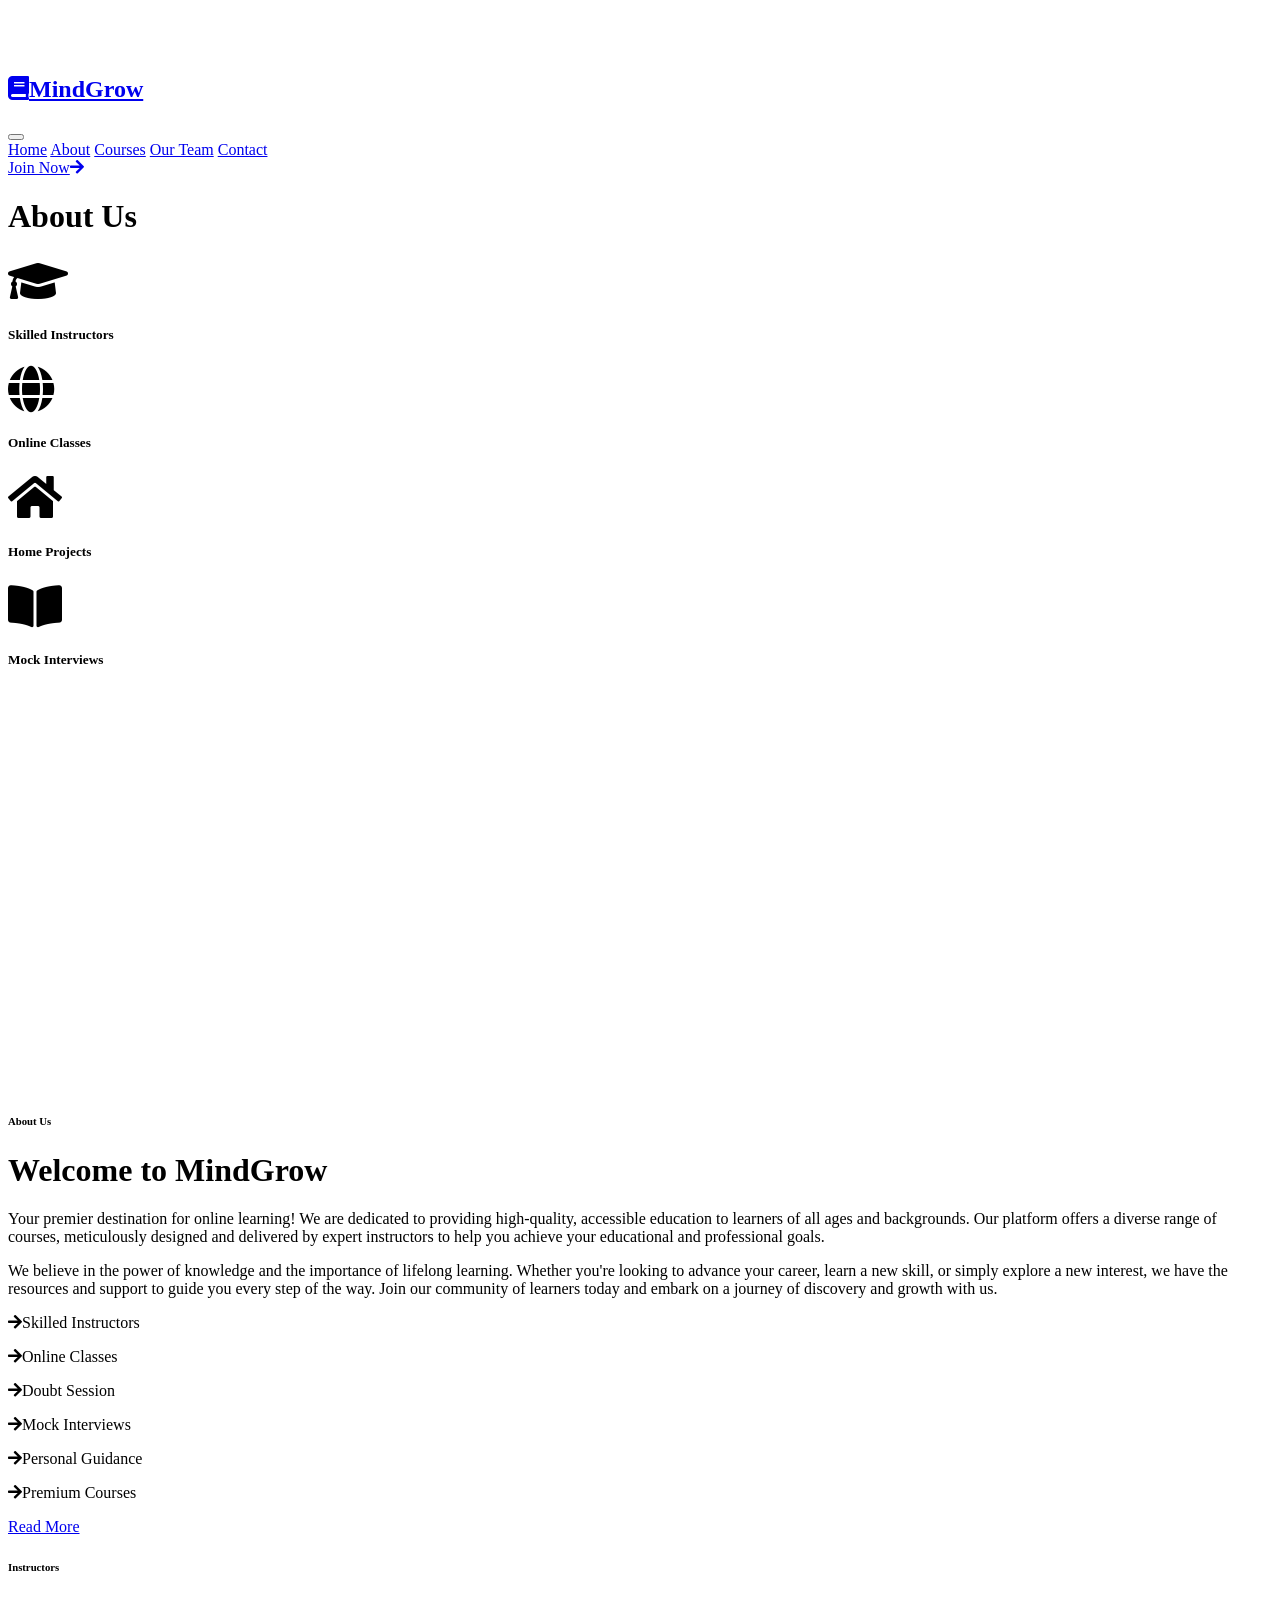
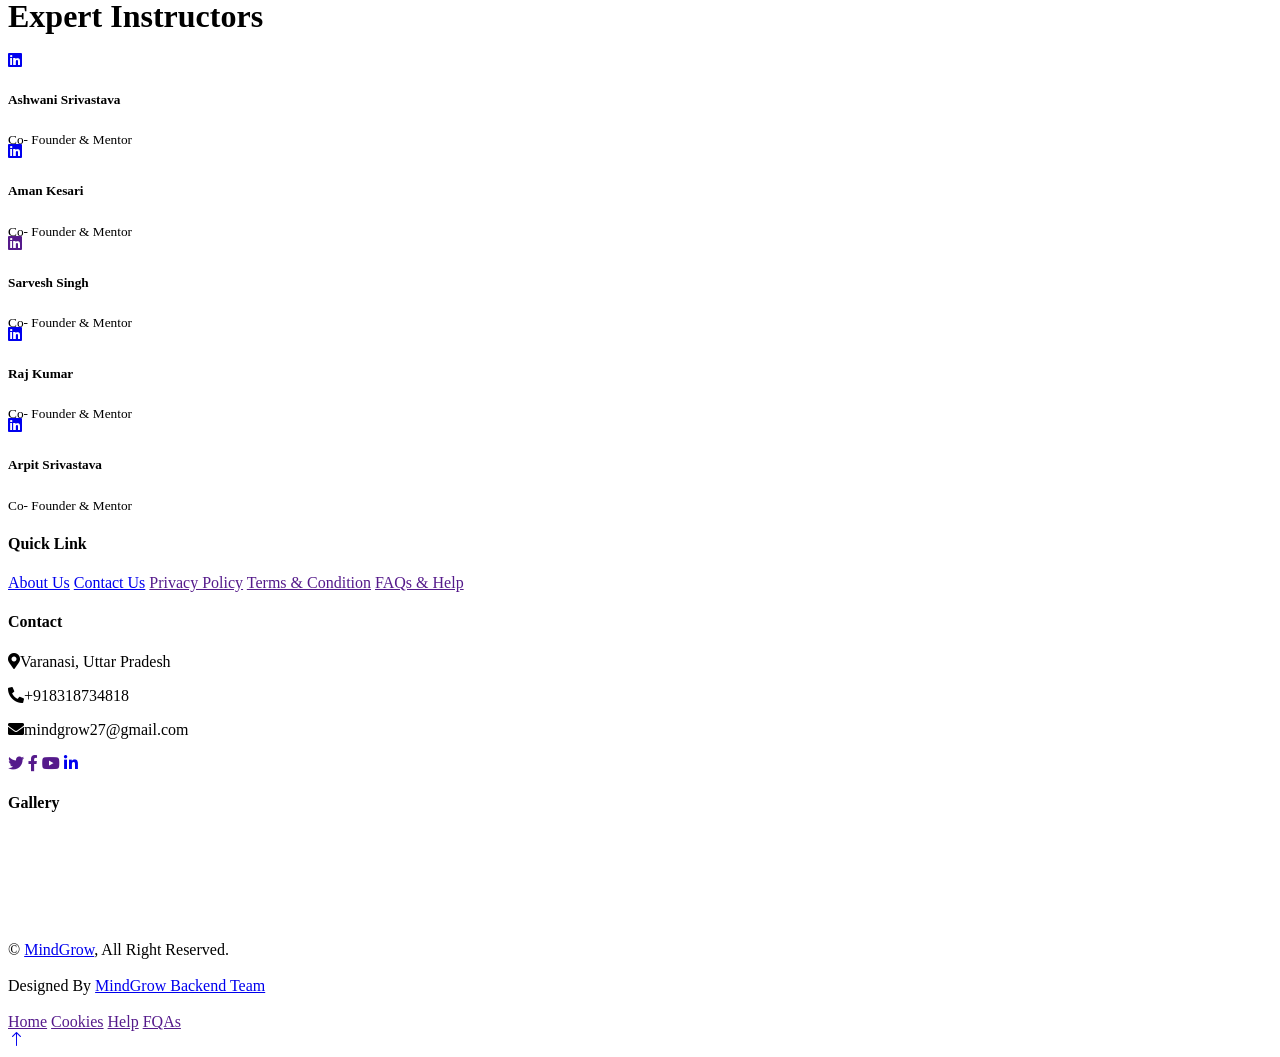
==== about.html @ df0142e1 "Add files via upload" ====
<!DOCTYPE html>
<html lang="en">

<head>
    <meta charset="utf-8">
    <title>MindGrow | About</title>
    <meta content="width=device-width, initial-scale=1.0" name="viewport">
    <meta content="" name="keywords">
    <meta content="" name="description">

    <!-- Favicon -->
    <link href="img/favicon.ico" rel="icon">

    <!-- Google Web Fonts -->
    <link rel="preconnect" href="https://fonts.googleapis.com">
    <link rel="preconnect" href="https://fonts.gstatic.com" crossorigin>
    <link href="https://fonts.googleapis.com/css2?family=Heebo:wght@400;500;600&family=Nunito:wght@600;700;800&display=swap" rel="stylesheet">

    <!-- Icon Font Stylesheet -->
    <link href="https://cdnjs.cloudflare.com/ajax/libs/font-awesome/5.10.0/css/all.min.css" rel="stylesheet">
    <link href="https://cdn.jsdelivr.net/npm/bootstrap-icons@1.4.1/font/bootstrap-icons.css" rel="stylesheet">

    <!-- Libraries Stylesheet -->
    <link href="lib/animate/animate.min.css" rel="stylesheet">
    <link href="lib/owlcarousel/assets/owl.carousel.min.css" rel="stylesheet">

    <!-- Customized Bootstrap Stylesheet -->
    <link href="css/bootstrap.min.css" rel="stylesheet">

    <!-- Template Stylesheet -->
    <link href="css/style.css" rel="stylesheet">
</head>

<body>
    <!-- Spinner Start -->
    <div id="spinner" class="show bg-white position-fixed translate-middle w-100 vh-100 top-50 start-50 d-flex align-items-center justify-content-center">
        <div class="spinner-border text-primary" style="width: 3rem; height: 3rem;" role="status">
            <span class="sr-only">Loading...</span>
        </div>
    </div>
    <!-- Spinner End -->


    <!-- Navbar Start -->
    <nav class="navbar navbar-expand-lg bg-white navbar-light shadow sticky-top p-0">
        <a href="index.html" class="navbar-brand d-flex align-items-center px-4 px-lg-5">
            <h2 class="m-0 text-primary"><i class="fa fa-book me-3"></i>MindGrow</h2>
        </a>
        <button type="button" class="navbar-toggler me-4" data-bs-toggle="collapse" data-bs-target="#navbarCollapse">
            <span class="navbar-toggler-icon"></span>
        </button>
        <div class="collapse navbar-collapse" id="navbarCollapse">
            <div class="navbar-nav ms-auto p-4 p-lg-0">
                <a href="index.html" class="nav-item nav-link">Home</a>
                <a href="about.html" class="nav-item nav-link active">About</a>
                <a href="courses.html" class="nav-item nav-link">Courses</a>
                <a href="team.html" class="nav-item nav-link">Our Team</a>
<!--                <div class="nav-item dropdown">-->
<!--                    <a href="#" class="nav-link dropdown-toggle" data-bs-toggle="dropdown">Pages</a>-->
<!--                    <div class="dropdown-menu fade-down m-0">-->
<!--                        <a href="team.html" class="dropdown-item">Our Team</a>-->
<!--                        <a href="testimonial.html" class="dropdown-item">Testimonial</a>-->
<!--                        <a href="404.html" class="dropdown-item">404 Page</a>-->
<!--                    </div>-->
<!--                </div>-->
                <a href="contact.html" class="nav-item nav-link">Contact</a>
            </div>
            <a href="https://forms.gle/4huRefKppdMYGSG97" class="btn btn-primary py-4 px-lg-5 d-none d-lg-block">Join Now<i class="fa fa-arrow-right ms-3"></i></a>
        </div>
    </nav>
    <!-- Navbar End -->


    <!-- Header Start -->
    <div class="container-fluid bg-primary py-5 mb-5 page-header">
        <div class="container py-5">
            <div class="row justify-content-center">
                <div class="col-lg-10 text-center">
                    <h1 class="display-3 text-white animated slideInDown">About Us</h1>
                    <nav aria-label="breadcrumb">
<!--                        <ol class="breadcrumb justify-content-center">-->
<!--                            <li class="breadcrumb-item"><a class="text-white" href="#">Home</a></li>-->
<!--                            <li class="breadcrumb-item"><a class="text-white" href="#">Pages</a></li>-->
<!--                            <li class="breadcrumb-item text-white active" aria-current="page">About</li>-->
<!--                        </ol>-->
                    </nav>
                </div>
            </div>
        </div>
    </div>
    <!-- Header End -->


    <!-- Service Start -->
    <div class="container-xxl py-5">
        <div class="container">
            <div class="row g-4">
                <div class="col-lg-3 col-sm-6 wow fadeInUp" data-wow-delay="0.1s">
                    <div class="service-item text-center pt-3">
                        <div class="p-4">
                            <i class="fa fa-3x fa-graduation-cap text-primary mb-4"></i>
                            <h5 class="mb-3">Skilled Instructors</h5>
<!--                            <p>Diam elitr kasd sed at elitr sed ipsum justo dolor sed clita amet diam</p>-->
                        </div>
                    </div>
                </div>
                <div class="col-lg-3 col-sm-6 wow fadeInUp" data-wow-delay="0.3s">
                    <div class="service-item text-center pt-3">
                        <div class="p-4">
                            <i class="fa fa-3x fa-globe text-primary mb-4"></i>
                            <h5 class="mb-3">Online Classes</h5>
<!--                            <p>Diam elitr kasd sed at elitr sed ipsum justo dolor sed clita amet diam</p>-->
                        </div>
                    </div>
                </div>
                <div class="col-lg-3 col-sm-6 wow fadeInUp" data-wow-delay="0.5s">
                    <div class="service-item text-center pt-3">
                        <div class="p-4">
                            <i class="fa fa-3x fa-home text-primary mb-4"></i>
                            <h5 class="mb-3">Home Projects</h5>
<!--                            <p>Diam elitr kasd sed at elitr sed ipsum justo dolor sed clita amet diam</p>-->
                        </div>
                    </div>
                </div>
                <div class="col-lg-3 col-sm-6 wow fadeInUp" data-wow-delay="0.7s">
                    <div class="service-item text-center pt-3">
                        <div class="p-4">
                            <i class="fa fa-3x fa-book-open text-primary mb-4"></i>
                            <h5 class="mb-3">Mock Interviews</h5>
<!--                            <p>Diam elitr kasd sed at elitr sed ipsum justo dolor sed clita amet diam</p>-->
                        </div>
                    </div>
                </div>
            </div>
        </div>
    </div>
    <!-- Service End -->


    <!-- About Start -->
    <div class="container-xxl py-5">
        <div class="container">
            <div class="row g-5">
                <div class="col-lg-6 wow fadeInUp" data-wow-delay="0.1s" style="min-height: 400px;">
                    <div class="position-relative h-100">
                        <img class="img-fluid position-absolute w-100 h-100" src="img/about.jpg" alt="" style="object-fit: cover;">
                    </div>
                </div>
                <div class="col-lg-6 wow fadeInUp" data-wow-delay="0.3s">
                    <h6 class="section-title bg-white text-start text-primary pe-3">About Us</h6>
                    <h1 class="mb-4">Welcome to MindGrow</h1>
                    <p class="mb-4">Your premier destination for online learning! We are dedicated to providing
                        high-quality, accessible education to learners of all ages and backgrounds. Our platform offers a
                        diverse range of courses, meticulously designed and delivered by expert instructors to help you
                        achieve your educational and professional goals.</p>
                    <p class="mb-4">We believe in the power of knowledge and the importance of lifelong learning. Whether
                        you're looking to advance your career, learn a new skill, or simply explore a new interest, we have
                        the resources and support to guide you every step of the way. Join our community of learners today
                        and embark on a journey of discovery and growth with us.</p>
                    <div class="row gy-2 gx-4 mb-4">
                        <div class="col-sm-6">
                            <p class="mb-0"><i class="fa fa-arrow-right text-primary me-2"></i>Skilled Instructors</p>
                        </div>
                        <div class="col-sm-6">
                            <p class="mb-0"><i class="fa fa-arrow-right text-primary me-2"></i>Online Classes</p>
                        </div>
                        <div class="col-sm-6">
                            <p class="mb-0"><i class="fa fa-arrow-right text-primary me-2"></i>Doubt Session</p>
                        </div>
                        <div class="col-sm-6">
                            <p class="mb-0"><i class="fa fa-arrow-right text-primary me-2"></i>Mock Interviews</p>
                        </div>
                        <div class="col-sm-6">
                            <p class="mb-0"><i class="fa fa-arrow-right text-primary me-2"></i>Personal Guidance</p>
                        </div>
                        <div class="col-sm-6">
                            <p class="mb-0"><i class="fa fa-arrow-right text-primary me-2"></i>Premium Courses</p>
                        </div>
                    </div>
                    <a class="btn btn-primary py-3 px-5 mt-2" href="courses.html">Read More</a>
                </div>
            </div>
        </div>
    </div>
    <!-- About End -->


    <!-- Team Start -->
    <div class="container-xxl py-5">
        <div class="container">
            <div class="text-center wow fadeInUp" data-wow-delay="0.1s">
                <h6 class="section-title bg-white text-center text-primary px-3">Instructors</h6>
                <h1 class="mb-5">Expert Instructors</h1>
            </div>
            <div class="row g-4">
                <div class="col-lg-3 col-md-6 wow fadeInUp" data-wow-delay="0.1s">
                    <div class="team-item bg-light">
                        <div class="overflow-hidden">
                            <img class="img-fluid" src="img/Ashwani.png" alt="">
                        </div>
                        <div class="position-relative d-flex justify-content-center" style="margin-top: -23px;">
                            <div class="bg-light d-flex justify-content-center pt-2 px-1">
                                <!--                                <a class="btn btn-sm-square btn-primary mx-1" href=""><i class="fab fa-facebook-f"></i></a>-->
                                <!--                                <a class="btn btn-sm-square btn-primary mx-1" href=""><i class="fab fa-twitter"></i></a>-->
                                <a class="btn btn-sm-square btn-primary mx-1" href="https://www.linkedin.com/in/ashwani-srivastava-1480051ba/"><i class="fab fa-linkedin"></i></a>
                            </div>
                        </div>
                        <div class="text-center p-4">
                            <h5 class="mb-0">Ashwani Srivastava</h5>
                            <small>Co- Founder & Mentor</small>
                        </div>
                    </div>
                </div>
                <div class="col-lg-3 col-md-6 wow fadeInUp" data-wow-delay="0.3s">
                    <div class="team-item bg-light">
                        <div class="overflow-hidden">
                            <img class="img-fluid" src="img/Aman.png" alt="">
                        </div>
                        <div class="position-relative d-flex justify-content-center" style="margin-top: -23px;">
                            <div class="bg-light d-flex justify-content-center pt-2 px-1">
                                <!--                                <a class="btn btn-sm-square btn-primary mx-1" href=""><i class="fab fa-facebook-f"></i></a>-->
                                <!--                                <a class="btn btn-sm-square btn-primary mx-1" href=""><i class="fab fa-twitter"></i></a>-->
                                <a class="btn btn-sm-square btn-primary mx-1" href="https://www.linkedin.com/in/aman-kesari/"><i class="fab fa-linkedin"></i></a>
                            </div>
                        </div>
                        <div class="text-center p-4">
                            <h5 class="mb-0">Aman Kesari</h5>
                            <small>Co- Founder & Mentor</small>
                        </div>
                    </div>
                </div>
                <div class="col-lg-3 col-md-6 wow fadeInUp" data-wow-delay="0.3s">
                    <div class="team-item bg-light">
                        <div class="overflow-hidden">
                            <img class="img-fluid" src="img/Sarvesh.png" alt="">
                        </div>
                        <div class="position-relative d-flex justify-content-center" style="margin-top: -23px;">
                            <div class="bg-light d-flex justify-content-center pt-2 px-1">
                                <!--                            <a class="btn btn-sm-square btn-primary mx-1" href=""><i class="fab fa-facebook-f"></i></a>-->
                                <!--                            <a class="btn btn-sm-square btn-primary mx-1" href=""><i class="fab fa-twitter"></i></a>-->
                                <a class="btn btn-sm-square btn-primary mx-1" href=""><i class="fab fa-linkedin"></i></a>
                            </div>
                        </div>
                        <div class="text-center p-4">
                            <h5 class="mb-0">Sarvesh Singh</h5>
                            <small>Co- Founder & Mentor</small>
                        </div>
                    </div>
                </div>
                <div class="col-lg-3 col-md-6 wow fadeInUp" data-wow-delay="0.5s">
                    <div class="team-item bg-light">
                        <div class="overflow-hidden">
                            <img class="img-fluid" src="img/Raj.png" alt="">
                        </div>
                        <div class="position-relative d-flex justify-content-center" style="margin-top: -23px;">
                            <div class="bg-light d-flex justify-content-center pt-2 px-1">
                                <!--                            <a class="btn btn-sm-square btn-primary mx-1" href=""><i class="fab fa-facebook-f"></i></a>-->
                                <!--                            <a class="btn btn-sm-square btn-primary mx-1" href=""><i class="fab fa-twitter"></i></a>-->
                                <a class="btn btn-sm-square btn-primary mx-1" href="https://www.linkedin.com/in/raj-kumar-209555206/"><i class="fab fa-linkedin"></i></a>
                            </div>
                        </div>
                        <div class="text-center p-4">
                            <h5 class="mb-0">Raj Kumar</h5>
                            <small>Co- Founder & Mentor</small>
                        </div>
                    </div>
                </div>
                <div class="col-lg-3 col-md-6 mx-auto wow fadeInUp" data-wow-delay="0.7s">
                    <div class="team-item bg-light">
                        <div class="overflow-hidden">
                            <img class="img-fluid" src="img/Arpit.jpg" alt="">
                        </div>
                        <div class="position-relative d-flex justify-content-center" style="margin-top: -23px;">
                            <div class="bg-light d-flex justify-content-center pt-2 px-1">
                                <!--                            <a class="btn btn-sm-square btn-primary mx-1" href=""><i class="fab fa-facebook-f"></i></a>-->
                                <!--                            <a class="btn btn-sm-square btn-primary mx-1" href=""><i class="fab fa-twitter"></i></a>-->
                                <a class="btn btn-sm-square btn-primary mx-1" href="https://www.linkedin.com/in/arpit-srivastava0395/"><i class="fab fa-linkedin"></i></a>
                            </div>
                        </div>
                        <div class="text-center p-4">
                            <h5 class="mb-0">Arpit Srivastava</h5>
                            <small>Co- Founder & Mentor</small>
                        </div>
                    </div>
                </div>
            </div>
        </div>
    </div>
    <!-- Team End -->


    <!-- Footer Start -->
    <div class="container-fluid bg-dark text-light footer pt-5 mt-5 wow fadeIn" data-wow-delay="0.1s">
        <div class="container py-5">
            <div class="row g-5">
                <div class="col-lg-3 col-md-6">
                    <h4 class="text-white mb-3">Quick Link</h4>
                    <a class="btn btn-link" href="about.html">About Us</a>
                    <a class="btn btn-link" href="contact.html">Contact Us</a>
                    <a class="btn btn-link" href="">Privacy Policy</a>
                    <a class="btn btn-link" href="">Terms & Condition</a>
                    <a class="btn btn-link" href="">FAQs & Help</a>
                </div>
                <div class="col-lg-3 col-md-6">
                    <h4 class="text-white mb-3">Contact</h4>
                    <p class="mb-2"><i class="fa fa-map-marker-alt me-3"></i>Varanasi, Uttar Pradesh</p>
                    <p class="mb-2"><i class="fa fa-phone-alt me-3"></i>+918318734818</p>
                    <p class="mb-2"><i class="fa fa-envelope me-3"></i>mindgrow27@gmail.com</p>
                    <div class="d-flex pt-2">
                        <a class="btn btn-outline-light btn-social" href=""><i class="fab fa-twitter"></i></a>
                        <a class="btn btn-outline-light btn-social" href=""><i class="fab fa-facebook-f"></i></a>
                        <a class="btn btn-outline-light btn-social" href=""><i class="fab fa-youtube"></i></a>
                        <a class="btn btn-outline-light btn-social"
                           href="https://www.linkedin.com/company/mindgro/mycompany/"><i class="fab fa-linkedin-in"></i></a>
                    </div>
                </div>
                <div class="col-lg-3 col-md-6">
                    <h4 class="text-white mb-3">Gallery</h4>
                    <div class="row g-2 pt-2">
                        <div class="col-4">
                            <img class="img-fluid bg-light p-1" src="img/course-1.jpg" alt="">
                        </div>
                        <div class="col-4">
                            <img class="img-fluid bg-light p-1" src="img/course-2.jpg" alt="">
                        </div>
                        <div class="col-4">
                            <img class="img-fluid bg-light p-1" src="img/course-3.jpg" alt="">
                        </div>
                        <div class="col-4">
                            <img class="img-fluid bg-light p-1" src="img/course-2.jpg" alt="">
                        </div>
                        <div class="col-4">
                            <img class="img-fluid bg-light p-1" src="img/course-3.jpg" alt="">
                        </div>
                        <div class="col-4">
                            <img class="img-fluid bg-light p-1" src="img/course-1.jpg" alt="">
                        </div>
                    </div>
                </div>
                <!--                <div class="col-lg-3 col-md-6">-->
                <!--                    <h4 class="text-white mb-3">Newsletter</h4>-->
                <!--                    <p></p>-->
                <!--                    <div class="position-relative mx-auto" style="max-width: 400px;">-->
                <!--                        <input class="form-control border-0 w-100 py-3 ps-4 pe-5" type="text" placeholder="Your email">-->
                <!--                        <button type="button" class="btn btn-primary py-2 position-absolute top-0 end-0 mt-2 me-2">SignUp</button>-->
                <!--                    </div>-->
                <!--                </div>-->
            </div>
        </div>
        <div class="container">
            <div class="copyright">
                <div class="row">
                    <div class="col-md-6 text-center text-md-start mb-3 mb-md-0">
                        &copy; <a class="border-bottom" href="#">MindGrow</a>, All Right Reserved.<br><br>

                        <!--/*** This template is free as long as you keep the footer author’s credit link/attribution link/backlink. If you'd like to use the template without the footer author’s credit link/attribution link/backlink, you can purchase the Credit Removal License from "https://htmlcodex.com/credit-removal". Thank you for your support. ***/-->
                        Designed By <a class="border-bottom" href="https://www.linkedin.com/company/mindgro/mycompany/">MindGrow
                        Backend Team</a><br><br>
                        <!--                        Distributed By <a class="border-bottom" href="https://themewagon.com">ThemeWagon</a>-->
                    </div>
                    <div class="col-md-6 text-center text-md-end">
                        <div class="footer-menu">
                            <a href="">Home</a>
                            <a href="">Cookies</a>
                            <a href="">Help</a>
                            <a href="">FQAs</a>
                        </div>
                    </div>
                </div>
            </div>
        </div>
    </div>
    <!-- Footer End -->


    <!-- Back to Top -->
    <a href="#" class="btn btn-lg btn-primary btn-lg-square back-to-top"><i class="bi bi-arrow-up"></i></a>


    <!-- JavaScript Libraries -->
    <script src="https://code.jquery.com/jquery-3.4.1.min.js"></script>
    <script src="https://cdn.jsdelivr.net/npm/bootstrap@5.0.0/dist/js/bootstrap.bundle.min.js"></script>
    <script src="lib/wow/wow.min.js"></script>
    <script src="lib/easing/easing.min.js"></script>
    <script src="lib/waypoints/waypoints.min.js"></script>
    <script src="lib/owlcarousel/owl.carousel.min.js"></script>

    <!-- Template Javascript -->
    <script src="js/main.js"></script>
</body>

</html>
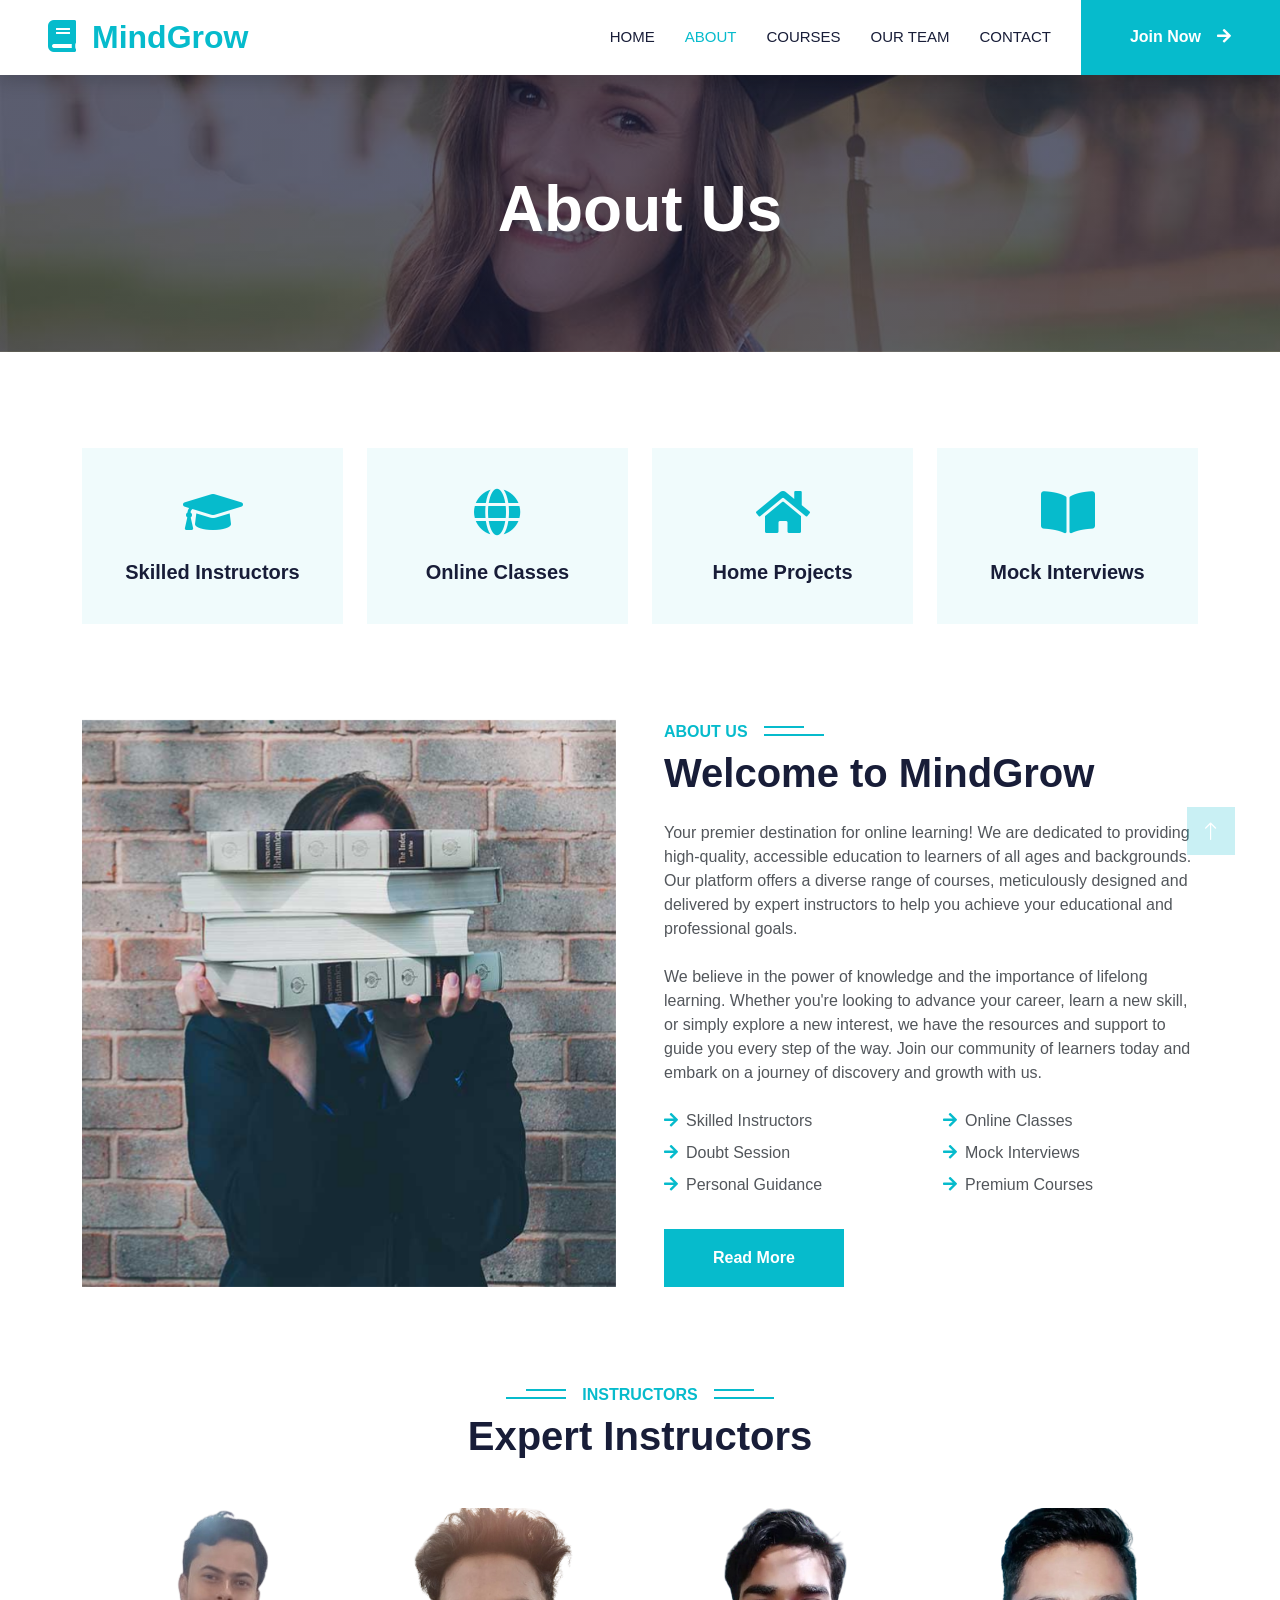
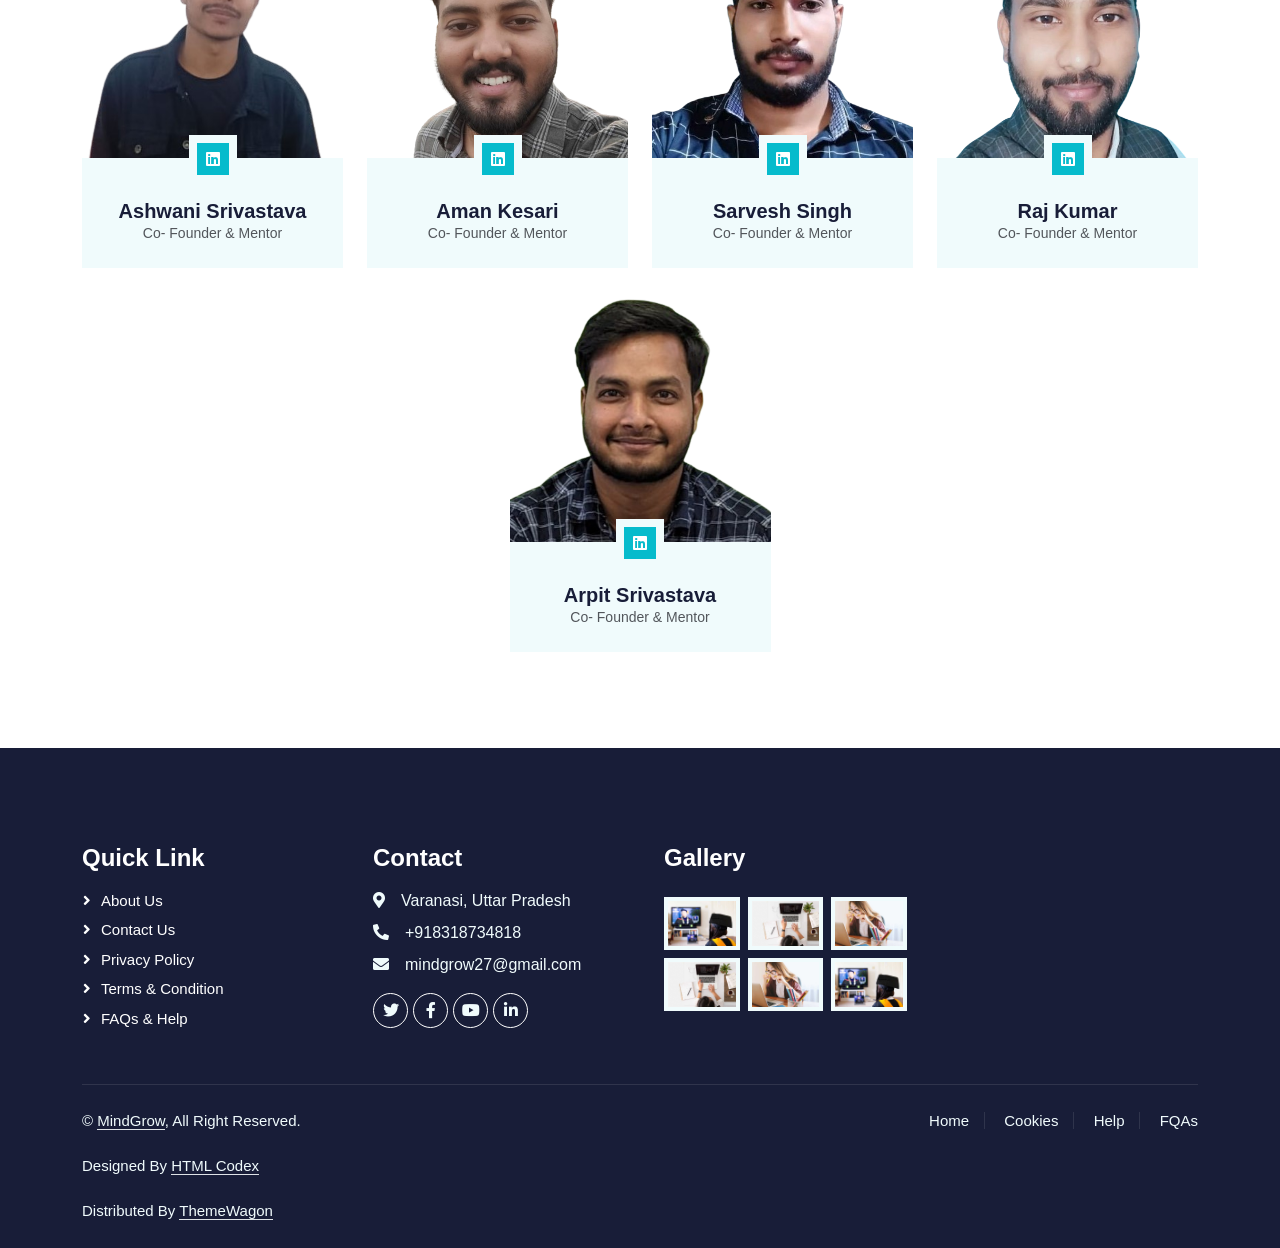
==== commit 460bdd94: "Updated Footer" ====
--- a/about.html
+++ b/about.html
@@ -354,9 +354,8 @@
                         &copy; <a class="border-bottom" href="#">MindGrow</a>, All Right Reserved.<br><br>
 
                         <!--/*** This template is free as long as you keep the footer author’s credit link/attribution link/backlink. If you'd like to use the template without the footer author’s credit link/attribution link/backlink, you can purchase the Credit Removal License from "https://htmlcodex.com/credit-removal". Thank you for your support. ***/-->
-                        Designed By <a class="border-bottom" href="https://www.linkedin.com/company/mindgro/mycompany/">MindGrow
-                        Backend Team</a><br><br>
-                        <!--                        Distributed By <a class="border-bottom" href="https://themewagon.com">ThemeWagon</a>-->
+                        Designed By <a class="border-bottom" href="https://htmlcodex.com">HTML Codex</a><br><br>
+                        Distributed By <a class="border-bottom" href="https://themewagon.com">ThemeWagon</a>
                     </div>
                     <div class="col-md-6 text-center text-md-end">
                         <div class="footer-menu">
--- a/css/style.css
+++ b/css/style.css
@@ -0,0 +1,456 @@
+/********** Template CSS **********/
+:root {
+    --primary: #06BBCC;
+    --light: #F0FBFC;
+    --dark: #181d38;
+}
+
+.fw-medium {
+    font-weight: 600 !important;
+}
+
+.fw-semi-bold {
+    font-weight: 700 !important;
+}
+
+.back-to-top {
+    position: fixed;
+    display: none;
+    right: 45px;
+    bottom: 45px;
+    z-index: 99;
+}
+
+
+/*** Spinner ***/
+#spinner {
+    opacity: 0;
+    visibility: hidden;
+    transition: opacity .5s ease-out, visibility 0s linear .5s;
+    z-index: 99999;
+}
+
+#spinner.show {
+    transition: opacity .5s ease-out, visibility 0s linear 0s;
+    visibility: visible;
+    opacity: 1;
+}
+
+
+/*** Button ***/
+.btn {
+    font-family: 'Nunito', sans-serif;
+    font-weight: 600;
+    transition: .5s;
+}
+
+.btn.btn-primary,
+.btn.btn-secondary {
+    color: #FFFFFF;
+}
+
+.btn-square {
+    width: 38px;
+    height: 38px;
+}
+
+.btn-sm-square {
+    width: 32px;
+    height: 32px;
+}
+
+.btn-lg-square {
+    width: 48px;
+    height: 48px;
+}
+
+.btn-square,
+.btn-sm-square,
+.btn-lg-square {
+    padding: 0;
+    display: flex;
+    align-items: center;
+    justify-content: center;
+    font-weight: normal;
+    border-radius: 0px;
+}
+
+
+/*** Navbar ***/
+.navbar .dropdown-toggle::after {
+    border: none;
+    content: "\f107";
+    font-family: "Font Awesome 5 Free";
+    font-weight: 900;
+    vertical-align: middle;
+    margin-left: 8px;
+}
+
+.navbar-light .navbar-nav .nav-link {
+    margin-right: 30px;
+    padding: 25px 0;
+    color: #FFFFFF;
+    font-size: 15px;
+    text-transform: uppercase;
+    outline: none;
+}
+
+.navbar-light .navbar-nav .nav-link:hover,
+.navbar-light .navbar-nav .nav-link.active {
+    color: var(--primary);
+}
+
+@media (max-width: 991.98px) {
+    .navbar-light .navbar-nav .nav-link  {
+        margin-right: 0;
+        padding: 10px 0;
+    }
+
+    .navbar-light .navbar-nav {
+        border-top: 1px solid #EEEEEE;
+    }
+}
+
+.navbar-light .navbar-brand,
+.navbar-light a.btn {
+    height: 75px;
+}
+
+.navbar-light .navbar-nav .nav-link {
+    color: var(--dark);
+    font-weight: 500;
+}
+
+.navbar-light.sticky-top {
+    top: -100px;
+    transition: .5s;
+}
+
+@media (min-width: 992px) {
+    .navbar .nav-item .dropdown-menu {
+        display: block;
+        margin-top: 0;
+        opacity: 0;
+        visibility: hidden;
+        transition: .5s;
+    }
+
+    .navbar .dropdown-menu.fade-down {
+        top: 100%;
+        transform: rotateX(-75deg);
+        transform-origin: 0% 0%;
+    }
+
+    .navbar .nav-item:hover .dropdown-menu {
+        top: 100%;
+        transform: rotateX(0deg);
+        visibility: visible;
+        transition: .5s;
+        opacity: 1;
+    }
+}
+
+
+/*** Header carousel ***/
+@media (max-width: 768px) {
+    .header-carousel .owl-carousel-item {
+        position: relative;
+        min-height: 500px;
+    }
+    
+    .header-carousel .owl-carousel-item img {
+        position: absolute;
+        width: 100%;
+        height: 100%;
+        object-fit: cover;
+    }
+}
+
+.header-carousel .owl-nav {
+    position: absolute;
+    top: 50%;
+    right: 8%;
+    transform: translateY(-50%);
+    display: flex;
+    flex-direction: column;
+}
+
+.header-carousel .owl-nav .owl-prev,
+.header-carousel .owl-nav .owl-next {
+    margin: 7px 0;
+    width: 45px;
+    height: 45px;
+    display: flex;
+    align-items: center;
+    justify-content: center;
+    color: #FFFFFF;
+    background: transparent;
+    border: 1px solid #FFFFFF;
+    font-size: 22px;
+    transition: .5s;
+}
+
+.header-carousel .owl-nav .owl-prev:hover,
+.header-carousel .owl-nav .owl-next:hover {
+    background: var(--primary);
+    border-color: var(--primary);
+}
+
+.page-header {
+    background: linear-gradient(rgba(24, 29, 56, .7), rgba(24, 29, 56, .7)), url(../img/carousel-1.jpg);
+    background-position: center center;
+    background-repeat: no-repeat;
+    background-size: cover;
+}
+
+.page-header-inner {
+    background: rgba(15, 23, 43, .7);
+}
+
+.breadcrumb-item + .breadcrumb-item::before {
+    color: var(--light);
+}
+
+
+/*** Section Title ***/
+.section-title {
+    position: relative;
+    display: inline-block;
+    text-transform: uppercase;
+}
+
+.section-title::before {
+    position: absolute;
+    content: "";
+    width: calc(100% + 80px);
+    height: 2px;
+    top: 4px;
+    left: -40px;
+    background: var(--primary);
+    z-index: -1;
+}
+
+.section-title::after {
+    position: absolute;
+    content: "";
+    width: calc(100% + 120px);
+    height: 2px;
+    bottom: 5px;
+    left: -60px;
+    background: var(--primary);
+    z-index: -1;
+}
+
+.section-title.text-start::before {
+    width: calc(100% + 40px);
+    left: 0;
+}
+
+.section-title.text-start::after {
+    width: calc(100% + 60px);
+    left: 0;
+}
+
+
+/*** Service ***/
+.service-item {
+    background: var(--light);
+    transition: .5s;
+}
+
+.service-item:hover {
+    margin-top: -10px;
+    background: var(--primary);
+}
+
+.service-item * {
+    transition: .5s;
+}
+
+.service-item:hover * {
+    color: var(--light) !important;
+}
+
+
+/*** Categories & Courses ***/
+.category img,
+.course-item img {
+    transition: .5s;
+}
+
+.category a:hover img,
+.course-item:hover img {
+    transform: scale(1.1);
+}
+
+
+/*** Team ***/
+.team-item img {
+    transition: .5s;
+}
+
+.team-item:hover img {
+    transform: scale(1.1);
+}
+
+
+/*** Testimonial ***/
+.testimonial-carousel::before {
+    position: absolute;
+    content: "";
+    top: 0;
+    left: 0;
+    height: 100%;
+    width: 0;
+    background: linear-gradient(to right, rgba(255, 255, 255, 1) 0%, rgba(255, 255, 255, 0) 100%);
+    z-index: 1;
+}
+
+.testimonial-carousel::after {
+    position: absolute;
+    content: "";
+    top: 0;
+    right: 0;
+    height: 100%;
+    width: 0;
+    background: linear-gradient(to left, rgba(255, 255, 255, 1) 0%, rgba(255, 255, 255, 0) 100%);
+    z-index: 1;
+}
+
+@media (min-width: 768px) {
+    .testimonial-carousel::before,
+    .testimonial-carousel::after {
+        width: 200px;
+    }
+}
+
+@media (min-width: 992px) {
+    .testimonial-carousel::before,
+    .testimonial-carousel::after {
+        width: 300px;
+    }
+}
+
+.testimonial-carousel .owl-item .testimonial-text,
+.testimonial-carousel .owl-item.center .testimonial-text * {
+    transition: .5s;
+}
+
+.testimonial-carousel .owl-item.center .testimonial-text {
+    background: var(--primary) !important;
+}
+
+.testimonial-carousel .owl-item.center .testimonial-text * {
+    color: #FFFFFF !important;
+}
+
+.testimonial-carousel .owl-dots {
+    margin-top: 24px;
+    display: flex;
+    align-items: flex-end;
+    justify-content: center;
+}
+
+.testimonial-carousel .owl-dot {
+    position: relative;
+    display: inline-block;
+    margin: 0 5px;
+    width: 15px;
+    height: 15px;
+    border: 1px solid #CCCCCC;
+    transition: .5s;
+}
+
+.testimonial-carousel .owl-dot.active {
+    background: var(--primary);
+    border-color: var(--primary);
+}
+
+
+/*** Footer ***/
+.footer .btn.btn-social {
+    margin-right: 5px;
+    width: 35px;
+    height: 35px;
+    display: flex;
+    align-items: center;
+    justify-content: center;
+    color: var(--light);
+    font-weight: normal;
+    border: 1px solid #FFFFFF;
+    border-radius: 35px;
+    transition: .3s;
+}
+
+.footer .btn.btn-social:hover {
+    color: var(--primary);
+}
+
+.footer .btn.btn-link {
+    display: block;
+    margin-bottom: 5px;
+    padding: 0;
+    text-align: left;
+    color: #FFFFFF;
+    font-size: 15px;
+    font-weight: normal;
+    text-transform: capitalize;
+    transition: .3s;
+}
+
+.footer .btn.btn-link::before {
+    position: relative;
+    content: "\f105";
+    font-family: "Font Awesome 5 Free";
+    font-weight: 900;
+    margin-right: 10px;
+}
+
+.footer .btn.btn-link:hover {
+    letter-spacing: 1px;
+    box-shadow: none;
+}
+
+.footer .copyright {
+    padding: 25px 0;
+    font-size: 15px;
+    border-top: 1px solid rgba(256, 256, 256, .1);
+}
+
+.footer .copyright a {
+    color: var(--light);
+}
+
+.footer .footer-menu a {
+    margin-right: 15px;
+    padding-right: 15px;
+    border-right: 1px solid rgba(255, 255, 255, .1);
+}
+
+.footer .footer-menu a:last-child {
+    margin-right: 0;
+    padding-right: 0;
+    border-right: none;
+}
+
+
+/*Team*/
+.team-item {
+    height: 100%;
+    display: flex;
+    flex-direction: column;
+}
+.team-item .overflow-hidden {
+    height: 250px;
+}
+.team-item img {
+    width: 100%;
+    height: 100%;
+    object-fit: cover;
+}
+.team-item .text-center {
+    flex-grow: 1;
+    display: flex;
+    flex-direction: column;
+    justify-content: center;
+}
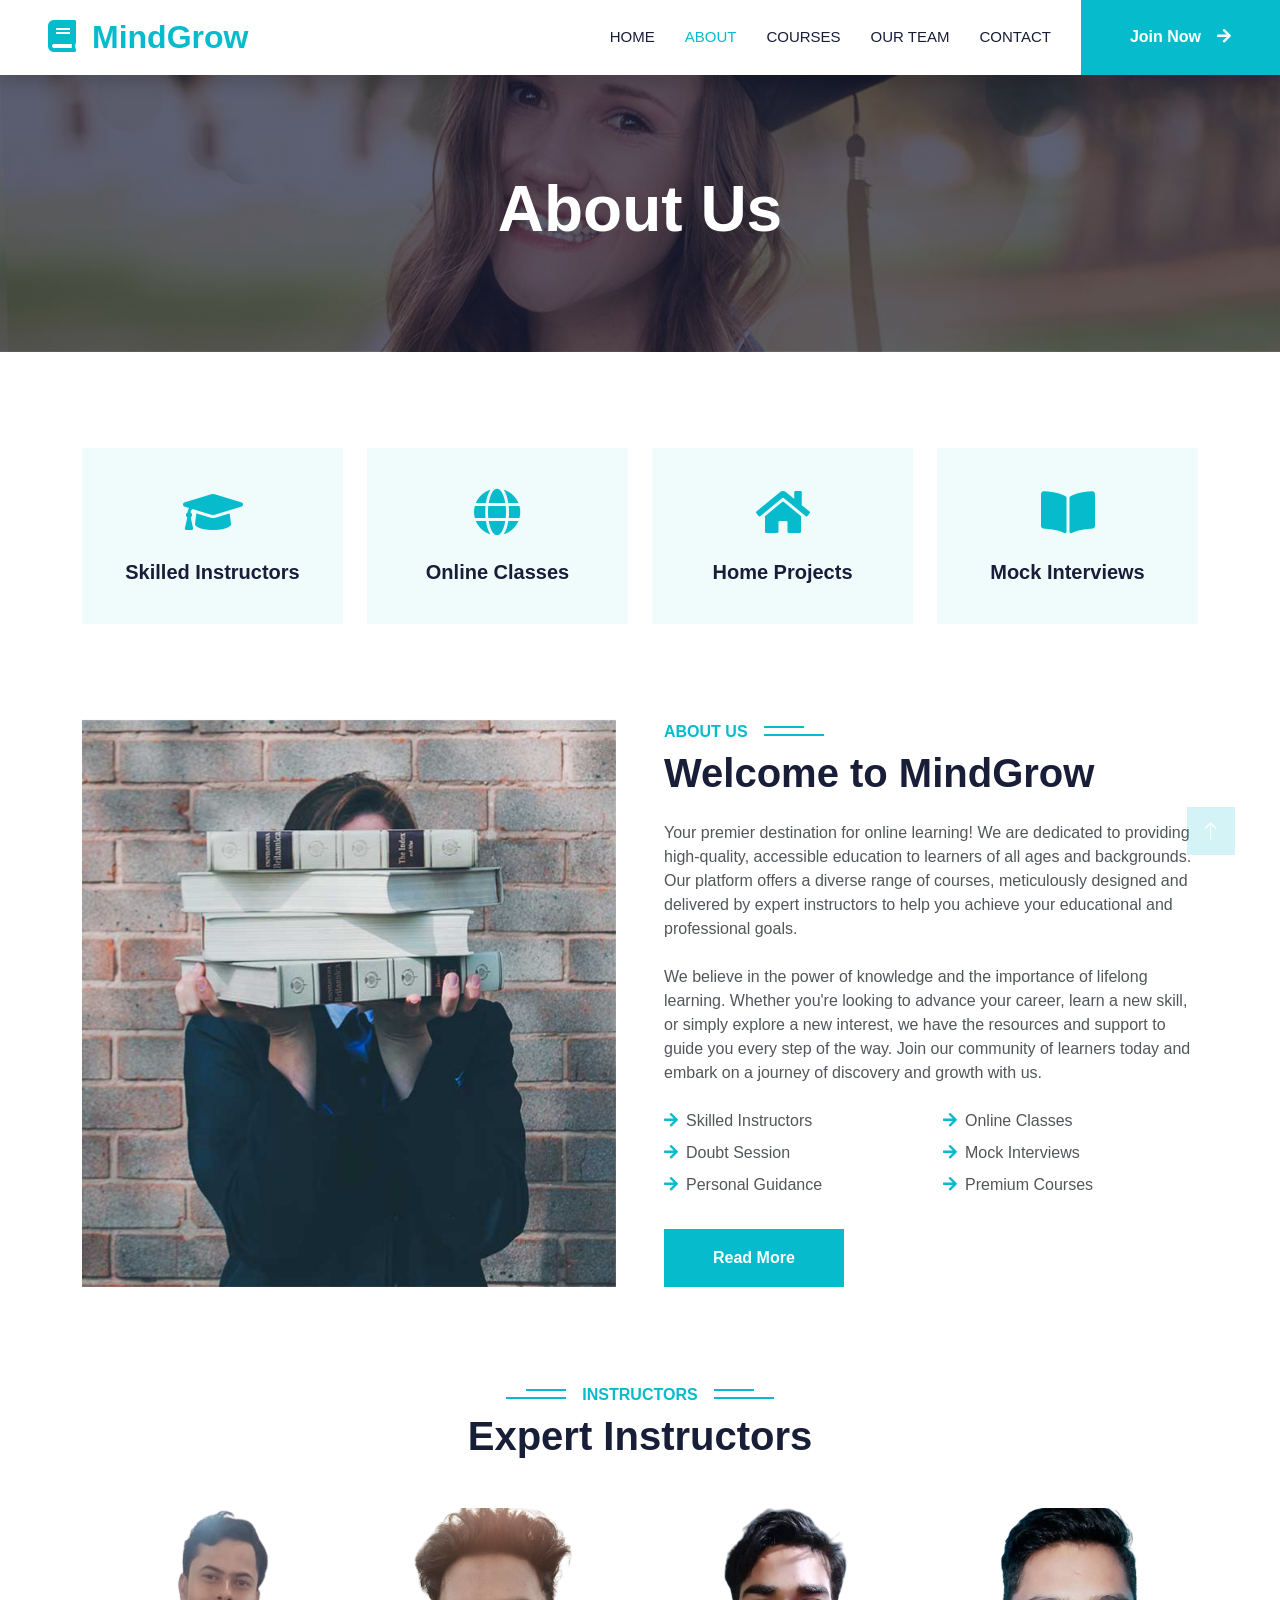
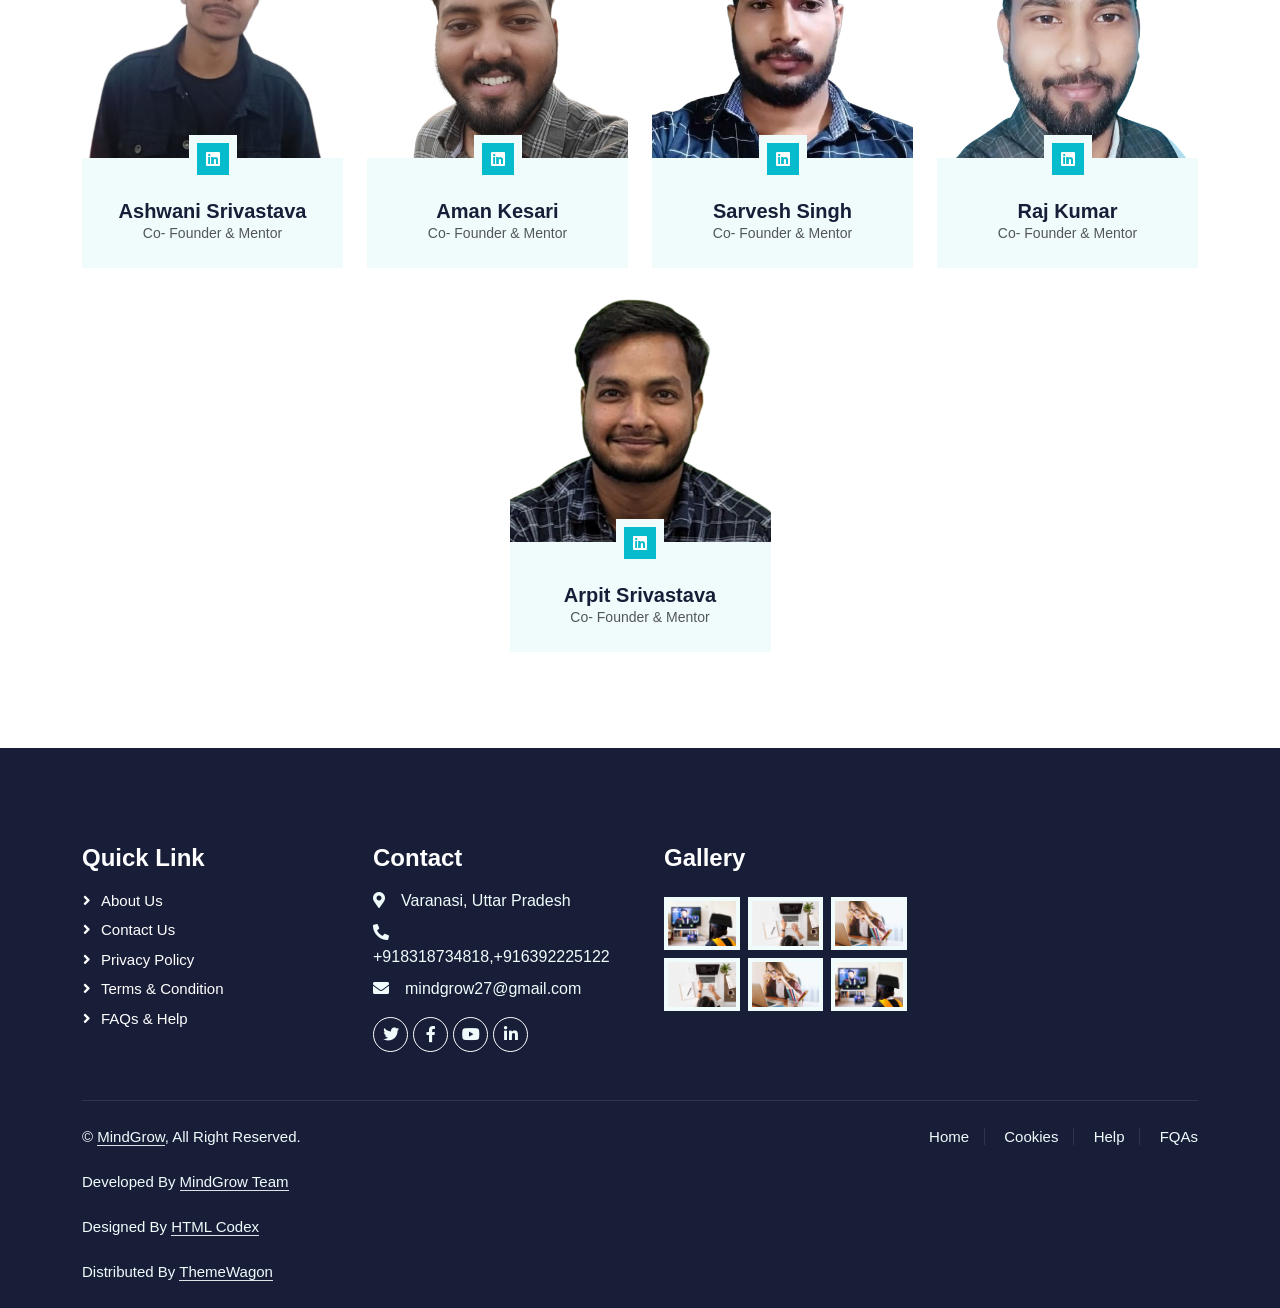
==== commit ae719431: "Updated Changes" ====
--- a/about.html
+++ b/about.html
@@ -304,7 +304,7 @@
                 <div class="col-lg-3 col-md-6">
                     <h4 class="text-white mb-3">Contact</h4>
                     <p class="mb-2"><i class="fa fa-map-marker-alt me-3"></i>Varanasi, Uttar Pradesh</p>
-                    <p class="mb-2"><i class="fa fa-phone-alt me-3"></i>+918318734818</p>
+                    <p class="mb-2"><i class="fa fa-phone-alt me-3"></i>+918318734818,+916392225122</p>
                     <p class="mb-2"><i class="fa fa-envelope me-3"></i>mindgrow27@gmail.com</p>
                     <div class="d-flex pt-2">
                         <a class="btn btn-outline-light btn-social" href=""><i class="fab fa-twitter"></i></a>
@@ -352,7 +352,7 @@
                 <div class="row">
                     <div class="col-md-6 text-center text-md-start mb-3 mb-md-0">
                         &copy; <a class="border-bottom" href="#">MindGrow</a>, All Right Reserved.<br><br>
-
+                        Developed By <a class="border-bottom" href="https://www.linkedin.com/company/mindgro/mycompany/">MindGrow Team</a><br><br>
                         <!--/*** This template is free as long as you keep the footer author’s credit link/attribution link/backlink. If you'd like to use the template without the footer author’s credit link/attribution link/backlink, you can purchase the Credit Removal License from "https://htmlcodex.com/credit-removal". Thank you for your support. ***/-->
                         Designed By <a class="border-bottom" href="https://htmlcodex.com">HTML Codex</a><br><br>
                         Distributed By <a class="border-bottom" href="https://themewagon.com">ThemeWagon</a>
